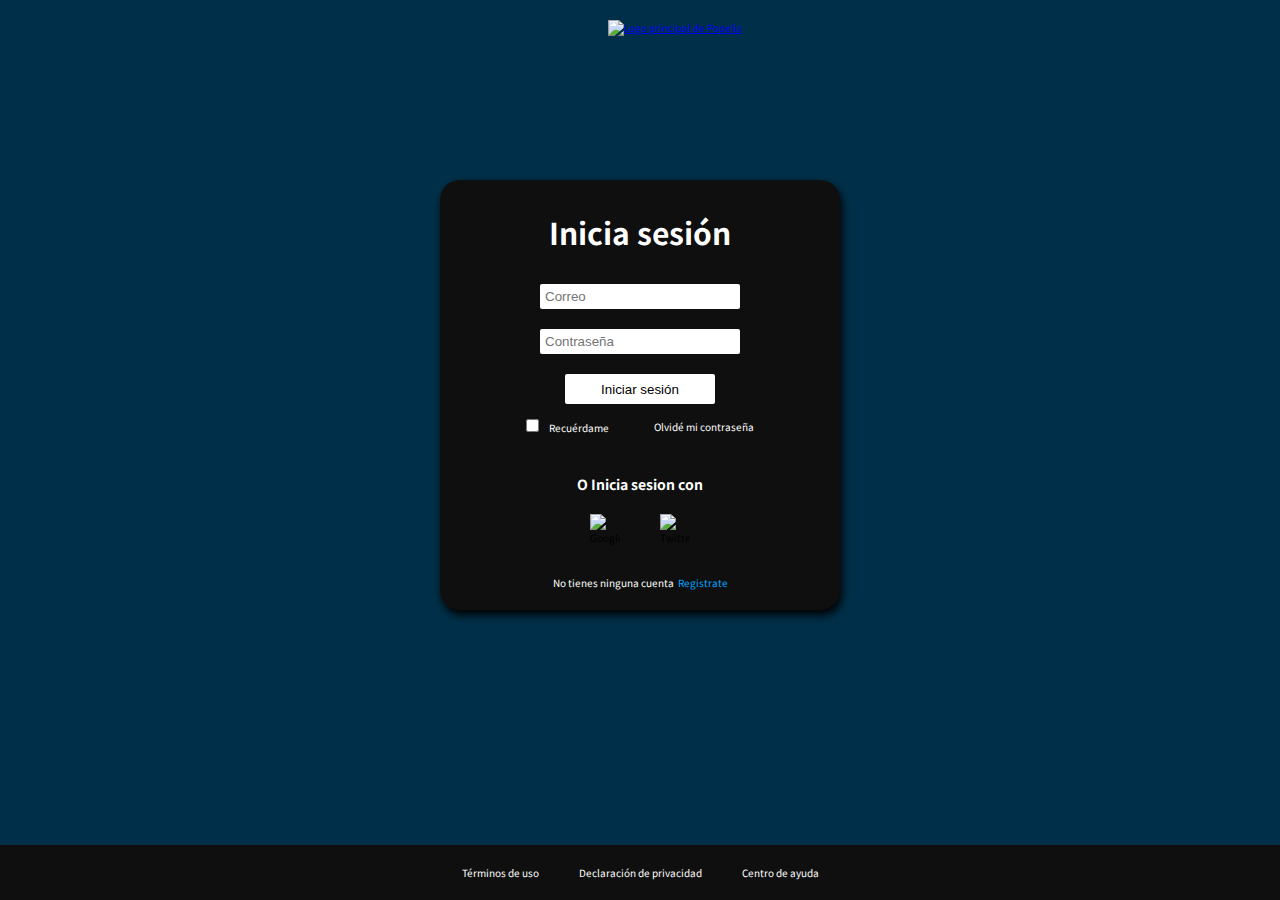
==== login.html @ 7cb1c814 "Arreglando problema de imagenes google y twitter" ====
<!DOCTYPE html>
<html lang="en">

<head>
    <meta charset="UTF-8">
    <meta name="viewport" content="width=device-width, initial-scale=1.0">
    <title>Popelis</title>
    <link rel="stylesheet" href="./css/login.css">
    <link rel="preconnect" href="https://fonts.gstatic.com">
<link href="https://fonts.googleapis.com/css2?family=Noto+Sans+KR:wght@400;500;700&display=swap" rel="stylesheet">
</head>

<body>
    <header class="header">
       <a href="./index.html"> <img src="./images/logo2.png" alt="Logo principal de Popelis"></a>
    </header>
    <main class="main">
        <section class="login__container">
            <h2>Inicia sesión</h2>
            <form class="login__container--form" action="">
                <input class="input" type="text" placeholder="Correo">
                <input class="input" type="password" placeholder="Contraseña">
                <input class="button" type="button" value="Iniciar sesión">
                <div class="login__container--remember-me">
                    <label>
                        <input type="checkbox" name="" id="cbox1" value="checkbox">Recuérdame
                    </label>
                    <a href="/">Olvidé mi contraseña</a>
                </div>
            </form>
            <section class="login__container--social-media">
                <h3>O Inicia sesion con</h3>
               <div class="social-media__container">
                
                    <img src="./images/search.png" alt="Google"> 
                
                
                    <img src="./images/twitter.png" alt="Twitter">
            
               </div>
            </section>
            <section class="login__container--register">
                <p>No tienes ninguna cuenta <a href="/">Registrate</a></p>
            </section>
        </section>
    </main>
    <footer class="footer">
        <a href="/">Términos de uso</a>
        <a href="/">Declaración de privacidad</a>
        <a href="/">Centro de ayuda</a>
    </footer>
</body>

</html>
---- css/login.css ----
* {
    box-sizing: border-box;
    margin: 0;
    padding: 0;
}

html {
    font-size: 62.5%;
}

body {
    font-family: 'Noto Sans KR', sans-serif;
    background: #003049;
    /* background-image: linear-gradient(180deg, #000000 0%, #070707 100%); */
}

header {
    display: flex;
    justify-content: center;
    width: 100%;
    min-width: 320px;
    height: 80px;
    padding: 10px;
}

header img {
    width: 350px;
    height: 100px;
    margin-top: 10px;
    margin-left: 70px;
}

main {
    width: 100%;
    min-width: 320px;
}

.login__container {
    display: flex;
    flex-direction: column;
    align-items: center;
    width: 80%;
    min-width: 280px;
    max-width: 400px;
    height: auto;
    margin: 0 auto;
    margin-top: 100px;
    border-radius: 20px;
    box-shadow: 2px 5px 10px #000;
    background-color: #0f0f0f

}

.login__container h2 {
    margin-top: 30px;
    margin-bottom: 30px;
    font-size: 3rem;
    color: #fff;
}

.login__container--form {
    display: flex;
    flex-wrap: wrap;
    flex-direction: column;
    align-items: center;
    width: 100%;
    min-width: 200px;
}

.input {
    display: inline-block;
    min-width: 200px;
    min-height: 25px;
    margin-bottom: 20px;
    padding: 5px;
    border-radius: 2px;
    border: none;
    outline: none;
    
}

.button {
    min-width: 150px;
    min-height: 30px;
    margin-bottom: 15px;
    border-radius: 2px;
    cursor: pointer;
    outline: none;
    border: none;
    background-color: #ffffff;
}

.login__container--remember-me {
    display: flex;
    flex-direction: row;
    justify-content: space-evenly;
    width: 80%;
    margin-bottom: 20px;

}

.login__container--remember-me label {
    margin-bottom: 10px;
    font-size: 1rem;
    cursor: pointer;
    color: #fff;
    
    
}

.login__container--remember-me input {
    margin-right: 10px;
}

.login__container--remember-me a {
    margin-bottom: 20px;
    text-decoration: none;
    color: #fff;
}

.login__container--remember-me a:hover {
    text-decoration: underline;
}

.login__container--social-media {
    text-align: center;
    width: 100%;
    margin-bottom: 30px;
}

.login__container--social-media h3 {
    font-size: 1.4rem;
    color: #fff;
}

.social-media__container{
    display: flex;
    justify-content: center;
}

.social-media__container img {
    margin: 0 20px;
    margin-top: 20px;
    width: 30px;
    cursor: pointer;
}

.login__container--register {
    width: 100%;
    margin-bottom: 20px;
    text-align: center;
}

.login__container--register p {
    font-size: 1rem;
    color: #fff;
}

.login__container--register a {
    margin-left: 2px;
    text-decoration: none;
    color:  #00a6ff;
}

.login__container--register a:hover {
    text-decoration: underline;
}

.footer {
    display: flex;
    justify-content: center;
    position: absolute;
    bottom: 0;
    width: 100%;
    min-width: 320px;
    min-height: 50px;
    background-color: #0f0f0f;
}
.footer a {
    margin: 20px;
    font-size: 1rem;
    text-decoration: none;
    color: #fff;
}

.footer a:hover {
    text-decoration: underline;
}
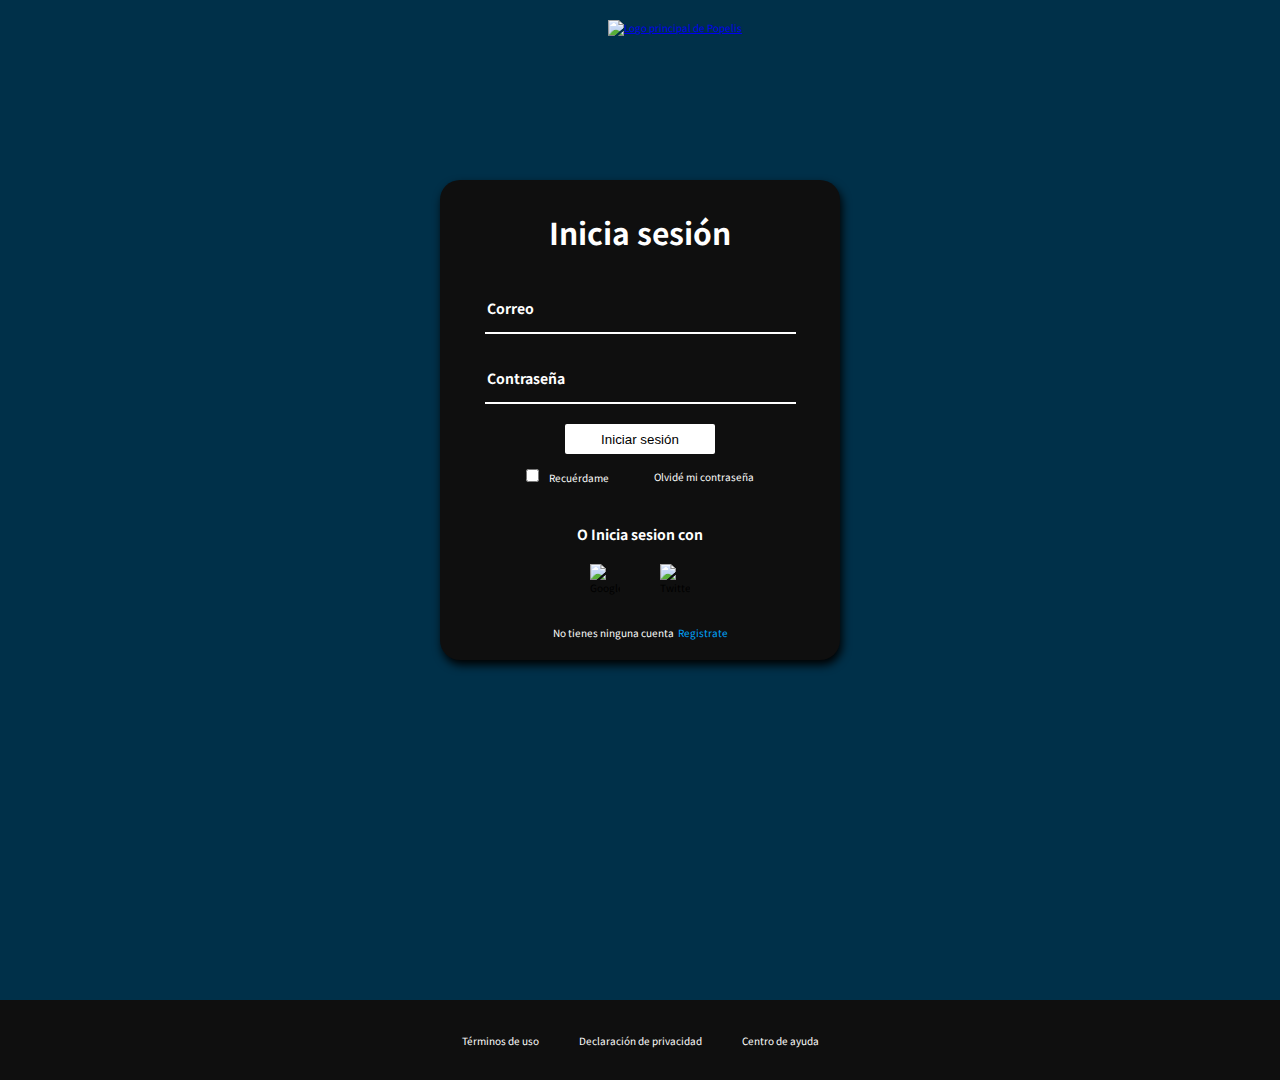
==== commit 087f7536: "Merge branch 'develop' into master" ====
--- a/login.html
+++ b/login.html
@@ -7,12 +7,12 @@
     <title>Popelis</title>
     <link rel="stylesheet" href="./css/login.css">
     <link rel="preconnect" href="https://fonts.gstatic.com">
-<link href="https://fonts.googleapis.com/css2?family=Noto+Sans+KR:wght@400;500;700&display=swap" rel="stylesheet">
+    <link href="https://fonts.googleapis.com/css2?family=Noto+Sans+KR:wght@400;500;700&display=swap" rel="stylesheet">
 </head>
 
 <body>
     <header class="header">
-       <a href="./index.html"> <img src="./images/logo2.png" alt="Logo principal de Popelis"></a>
+        <a href="./index.html"> <img src="./images/logo2.png" alt="Logo principal de Popelis"></a>
     </header>
     <main class="main">
         <section class="login__container">
@@ -30,14 +30,14 @@
             </form>
             <section class="login__container--social-media">
                 <h3>O Inicia sesion con</h3>
-               <div class="social-media__container">
-                
-                    <img src="./images/search.png" alt="Google"> 
-                
-                
+                <div class="social-media__container">
+
+                    <img src="./images/search.png" alt="Google">
+
+
                     <img src="./images/twitter.png" alt="Twitter">
-            
-               </div>
+
+                </div>
             </section>
             <section class="login__container--register">
                 <p>No tienes ninguna cuenta <a href="/">Registrate</a></p>
--- a/css/login.css
+++ b/css/login.css
@@ -9,6 +9,10 @@
 }
 
 body {
+    position: relative;
+    width: 100%;
+    min-width: 320px;
+    height: auto;
     font-family: 'Noto Sans KR', sans-serif;
     background: #003049;
     /* background-image: linear-gradient(180deg, #000000 0%, #070707 100%); */
@@ -33,11 +37,13 @@
 main {
     width: 100%;
     min-width: 320px;
+    height: 100vh;
 }
 
 .login__container {
     display: flex;
     flex-direction: column;
+    justify-content: space-around;
     align-items: center;
     width: 80%;
     min-width: 280px;
@@ -48,7 +54,6 @@
     border-radius: 20px;
     box-shadow: 2px 5px 10px #000;
     background-color: #0f0f0f
-
 }
 
 .login__container h2 {
@@ -70,13 +75,23 @@
 .input {
     display: inline-block;
     min-width: 200px;
+    height: 50px;
     min-height: 25px;
     margin-bottom: 20px;
-    padding: 5px;
-    border-radius: 2px;
-    border: none;
+    padding: 0 2px;
+    font-family: 'Noto Sans KR', sans-serif;
+    font-size: 1.4rem;
+    font-weight: bold;
+    border-top: 0px;
+    border-right: 0px;
+    border-bottom: 2px solid #fff;
+    border-left: 0px;
+    background-color: transparent;
     outline: none;
-    
+}
+
+::placeholder {
+    color: #fff;
 }
 
 .button {
@@ -96,7 +111,6 @@
     justify-content: space-evenly;
     width: 80%;
     margin-bottom: 20px;
-
 }
 
 .login__container--remember-me label {
@@ -104,8 +118,6 @@
     font-size: 1rem;
     cursor: pointer;
     color: #fff;
-    
-    
 }
 
 .login__container--remember-me input {
@@ -133,7 +145,7 @@
     color: #fff;
 }
 
-.social-media__container{
+.social-media__container {
     display: flex;
     justify-content: center;
 }
@@ -159,7 +171,7 @@
 .login__container--register a {
     margin-left: 2px;
     text-decoration: none;
-    color:  #00a6ff;
+    color: #00a6ff;
 }
 
 .login__container--register a:hover {
@@ -168,14 +180,17 @@
 
 .footer {
     display: flex;
+    align-items: center;
     justify-content: center;
     position: absolute;
-    bottom: 0;
-    width: 100%;
-    min-width: 320px;
-    min-height: 50px;
+    left: 0;
+    bottom: 0px;
+    width: 100%;
+    min-width: 320px;
+    height: 80px;
     background-color: #0f0f0f;
 }
+
 .footer a {
     margin: 20px;
     font-size: 1rem;
@@ -185,4 +200,22 @@
 
 .footer a:hover {
     text-decoration: underline;
+}
+
+@media screen and (max-width: 600px) {
+    .login__container {
+        display: flex;
+        flex-direction: column;
+        justify-content: space-between;
+        width: 100%;
+        height: 100vh;
+        margin: 0 auto;
+        padding: 0;
+        background-color: transparent;
+        box-shadow: none;
+    }
+    .login__container h2 {
+        margin-bottom: 0;
+        margin-top: 80px;
+    }
 }